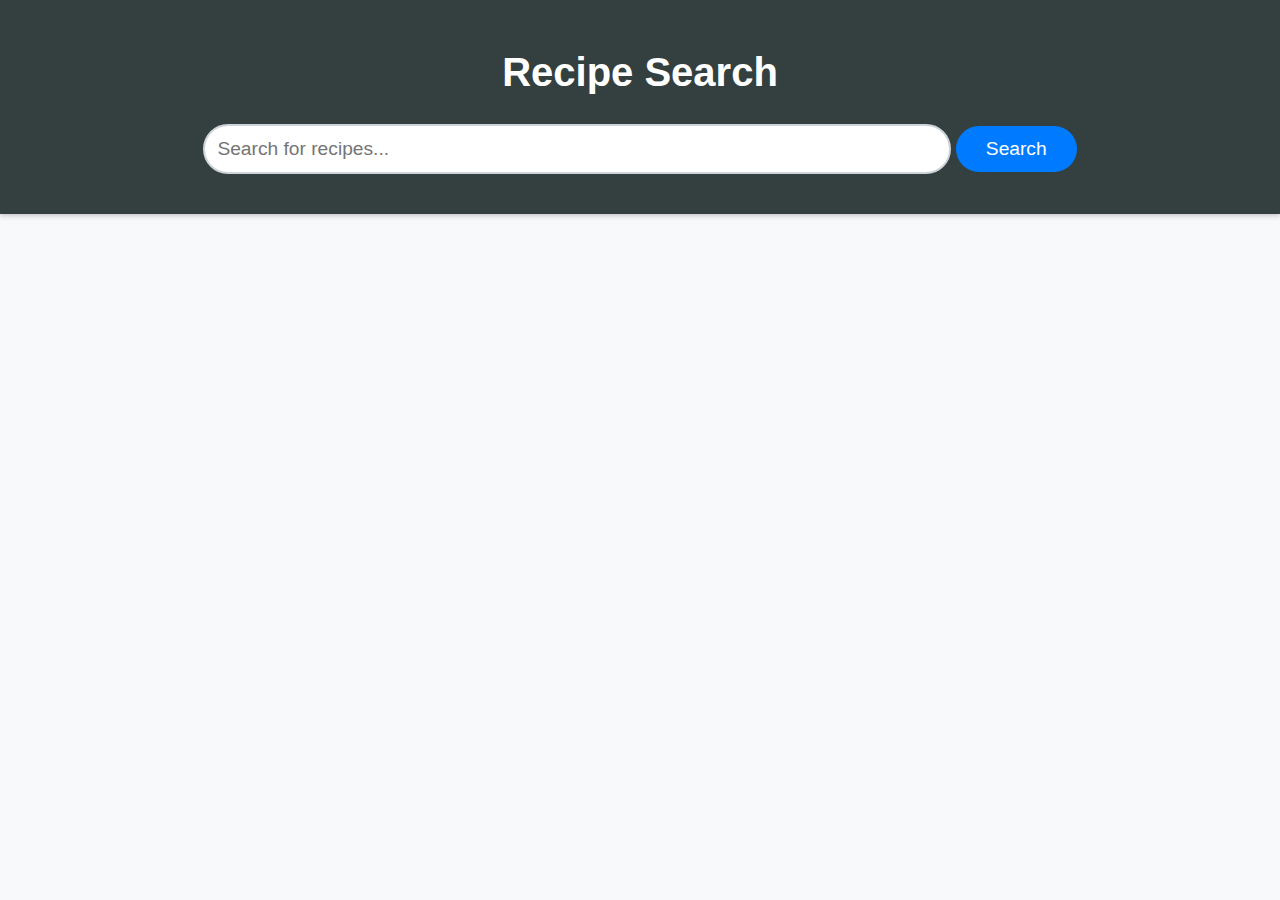
==== index.html @ 9501f0d6 "first commit" ====
<!DOCTYPE html>
<html lang="en">
<head>
    <meta charset="UTF-8">
    <meta name="viewport" content="width=device-width, initial-scale=1.0">
    <title>Recipe Search</title>
    <link rel="stylesheet" href="css/styles.css">
</head>
<body>
    <header class="header">
        <div class="container">
            <h1 class="header__title">Recipe Search</h1>
            <form id="search-form" class="search-form">
                <input type="text" id="search-input" placeholder="Search for recipes..." class="search-input">
                <button type="submit" class="search-button">Search</button>
            </form>
        </div>
    </header>
    <main class="main">
        <div class="container">
            <ul id="recipe-list" class="recipe-list"></ul>
            <p id="no-recipes" class="no-recipes" style="display: none;">No recipes found. Try another search.</p>
        </div>
    </main>
    <script src="js/scripts.js"></script>
</body>
</html>
---- css/styles.css ----
/* styles.css */

/* General Styles */
body {
    font-family: 'Roboto', sans-serif;
    line-height: 1.6;
    background-color: #f8f9fa;
    margin: 0;
    padding: 0;
}

.container {
    max-width: 1200px;
    margin: 0 auto;
    padding: 20px;
    overflow: hidden;
}

/* Header Styles */
.header {
    background-color: #343a40;
    color: #ffffff;
    padding: 20px 0;
    text-align: center;
    box-shadow: 0 2px 5px rgba(0, 0, 0, 0.2);
    transition: background-color 0.3s ease;
}

.header:hover{
    background-color: #344040;
}

.header__title {
    margin: 0;
    font-size: 2.5rem;
}

.search-form {
    margin-top: 20px;
    text-align: center;
}

.search-input {
    padding: 12px;
    width: 60%;
    font-size: 1.2rem;
    border: 2px solid #ced4da;
    border-radius: 25px;
    outline: none;
    transition: border-color 0.3s ease;
}

.search-input:focus {
    border-color: #007bff;
}

.search-button {
    padding: 12px 30px;
    font-size: 1.2rem;
    background-color: #007bff;
    color: #ffffff;
    border: none;
    border-radius: 25px;
    cursor: pointer;
    transition: background-color 0.3s ease;
}

.search-button:hover {
    background-color: #0056b3;
}

/* Main Content Styles */
.main {
    padding: 20px 0;
}

.recipe-list {
    list-style-type: none;
    padding: 0;
}

.recipe-item {
    margin-bottom: 20px;
    background-color: #ffffff;
    border: 1px solid #ced4da;
    border-radius: 10px;
    overflow: hidden;
    box-shadow: 0 4px 10px rgba(0, 0, 0, 0.1);
    transition: background-color 0.3s ease, transform 0.2s ease;
}

.recipe-item:hover {
    background-color: #f8f9fa;
    transform: translateX(5px);
}

.recipe-link {
    display: block;
    padding: 20px;
    color: #343a40;
    text-decoration: none;
    transition: background-color 0.3s ease, transform 0.2s ease;
}

.recipe-link:hover {
    background-color: #f8f9fa;
    transform: translateX(5px);
}

.no-recipes {
    text-align: center;
    font-style: italic;
    color: #868e96;
}

/* Recipe Details Page Styles */
.recipe-details {
    background-color: #ffffff;
    border: 1px solid #ced4da;
    border-radius: 10px;
    padding: 30px;
    margin-top: 20px;
    box-shadow: 0 4px 10px rgba(0, 0, 0, 0.1);
}

.recipe-details__content{
    margin-left: 30px;
}

.recipe-info {
    display: flex;
    justify-content: space-between;
    align-items: center;
    margin-bottom: 20px;
}

.recipe-actions {
    display: flex;
    justify-content: space-between;
    align-items: center;
    margin-top: 20px;
}

.back-link {
    display: inline-flex;
    align-items: center;
    justify-content: center;
    padding: 10px 20px;
    font-size: 1.2rem;
    border: none;
    border-radius: 25px;
    text-decoration: none;
    cursor: pointer;
    transition: background-color 0.3s ease, transform 0.3s ease;
}

.share-button {
    display: inline-flex;
    align-items: center;
    justify-content: center;
    padding: 14px 20px;
    font-size: 1.2rem;
    border: none;
    border-radius: 25px;
    text-decoration: none;
    cursor: pointer;
    transition: background-color 0.3s ease, transform 0.3s ease;
}

.back-link {
    background-color: #007bff;
    color: #ffffff;
}

.back-link:hover {
    background-color: #0056b3;
    transform: translateY(-3px);
}

.back-link i {
    margin-right: 10px;
    transition: transform 0.3s ease;
}

.back-link:hover i {
    transform: translateX(-5px);
}

.share-button {
    background-color: #28a745;
    color: #ffffff;
}

.share-button:hover {
    background-color: #218838;
    transform: translateY(-3px);
}

.share-button i {
    margin-right: 10px;
    transition: transform 0.3s ease;
}

.share-button:hover i {
    transform: translateX(5px);
}
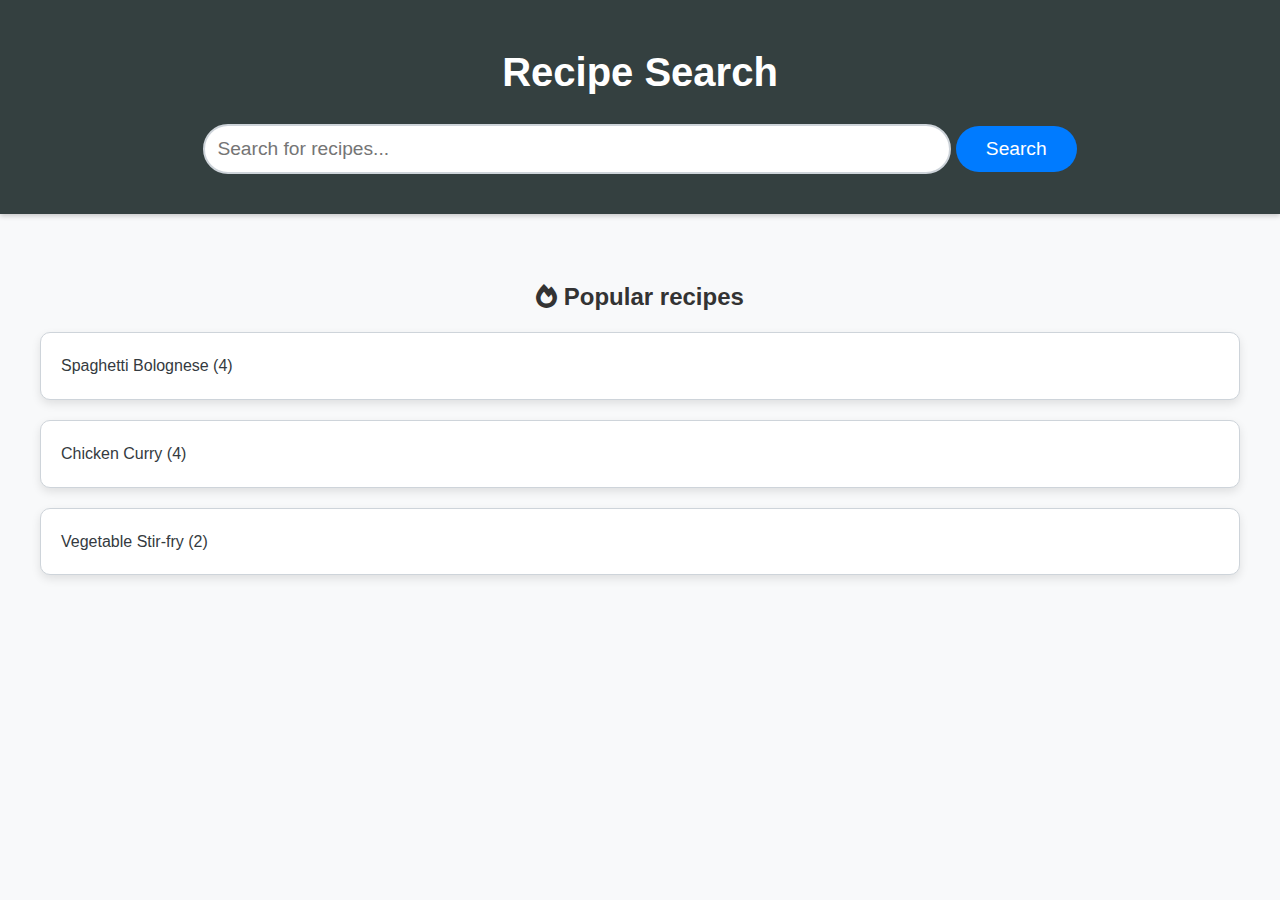
==== commit 364e80ea: "add gitignore file" ====
--- a/index.html
+++ b/index.html
@@ -5,6 +5,7 @@
     <meta name="viewport" content="width=device-width, initial-scale=1.0">
     <title>Recipe Search</title>
     <link rel="stylesheet" href="css/styles.css">
+    <link rel="stylesheet" href="https://cdnjs.cloudflare.com/ajax/libs/font-awesome/6.0.0-beta3/css/all.min.css">
 </head>
 <body>
     <header class="header">
@@ -18,10 +19,23 @@
     </header>
     <main class="main">
         <div class="container">
-            <ul id="recipe-list" class="recipe-list"></ul>
+            <section id="popular-section">
+                <h2 class="popular-title"><i class="fas fa-fire"></i>   Popular recipes</h2>
+                <ul id="popular-recipes" class="recipe-list">
+                    <li class="recipe-item"><a href="recipe.html?recipe=%7B%22title%22%3A%22Spaghetti%20Bolognese%22%2C%22ingredients%22%3A%22Spaghetti%7CBeef%20Minced%7CTomato%20Sauce%7COnion%7CGarlic%7COlive%20Oil%22%2C%22servings%22%3A%224%22%2C%22instructions%22%3A%22Cook%20the%20spaghetti%20as%20per%20the%20instructions.%20Meanwhile%2C%20fry%20the%20minced%20beef%20in%20olive%20oil%2C%20then%20add%20chopped%20onion%20and%20garlic.%20Add%20tomato%20sauce%20and%20simmer.%20Serve%20the%20sauce%20over%20the%20spaghetti.%22%7D" class="recipe-link">Spaghetti Bolognese (4)</a></li>
+                    <li class="recipe-item"><a href="recipe.html?recipe=%7B%22title%22%3A%22Chicken%20Curry%22%2C%22ingredients%22%3A%22Chicken%7CCurry%20Paste%7CCoconut%20Milk%7COnion%7CGarlic%7CGinger%22%2C%22servings%22%3A%224%22%2C%22instructions%22%3A%22Cook%20chicken%20in%20a%20pan%20until%20browned.%20Add%20chopped%20onion%2C%20garlic%2C%20and%20ginger.%20Add%20curry%20paste%20and%20coconut%20milk%20and%20simmer.%20Serve%20with%20rice.%22%7D" class="recipe-link">Chicken Curry (4)</a></li>
+                    <li class="recipe-item"><a href="recipe.html?recipe=%7B%22title%22%3A%22Vegetable%20Stir-fry%22%2C%22ingredients%22%3A%22Broccoli%7CCarrot%7CBell%20Pepper%7CSoy%20Sauce%7CGarlic%7CGinger%22%2C%22servings%22%3A%222%22%2C%22instructions%22%3A%22Stir-fry%20chopped%20vegetables%20in%20a%20pan%20with%20garlic%20and%20ginger.%20Add%20soy%20sauce%20and%20simmer%20for%20a%20few%20minutes.%20Serve%20with%20rice%20or%20noodles.%22%7D" class="recipe-link">Vegetable Stir-fry (2)</a></li>
+                </ul>
+            </section>
+            <section id="favorites-section">
+                <h2 class="favorites-title"><i class="fas fa-heart"></i>   Favorite recipes</h2>
+                <ul id="favorites-recipes" class="recipe-list"></ul>
+            </section>
+            <ul id="recipe-list" class="recipe-list" style="display: none;"></ul>
             <p id="no-recipes" class="no-recipes" style="display: none;">No recipes found. Try another search.</p>
         </div>
     </main>
+    <script src="config.js"></script>
     <script src="js/scripts.js"></script>
 </body>
 </html>
--- a/css/styles.css
+++ b/css/styles.css
@@ -158,7 +158,7 @@
     display: inline-flex;
     align-items: center;
     justify-content: center;
-    padding: 14px 20px;
+    padding: 10px 15px;
     font-size: 1.2rem;
     border: none;
     border-radius: 25px;
@@ -203,4 +203,58 @@
 
 .share-button:hover i {
     transform: translateX(5px);
-}+}
+
+.popular-title {
+    font-size: 1.5em;
+    margin-top: 1em;
+    margin-bottom: 0.5em;
+    text-align: center;
+    color: #333;
+}
+
+#popular-section {
+    margin-bottom: 2em;
+}
+
+.favorites-title {
+    font-size: 1.5em;
+    margin-top: 1em;
+    margin-bottom: 0.5em;
+    text-align: center;
+    color: #333;
+}
+
+#favorites-section {
+    margin-bottom: 2em;
+}
+
+.favorite-button {
+    background-color: #ff6347;
+    color: #fff;
+    border: none;
+    padding: 10px 20px;
+    font-size: 1em;
+    border-radius: 25px;
+    cursor: pointer;
+    transition: background-color 0.3s;
+    display: flex;
+    align-items: center;
+    gap: 10px;
+    transition: background-color 0.3s ease, transform 0.3s ease;
+}
+
+.favorite-button:hover {
+    background-color: #e5533d;
+    transform: translateY(-3px);
+}
+
+
+.favorite-button i {
+    font-size: 1.2em;
+    transition: transform 0.3s ease;
+}
+
+.favorite-button:hover i {
+    transform: translateX(5px);
+}
